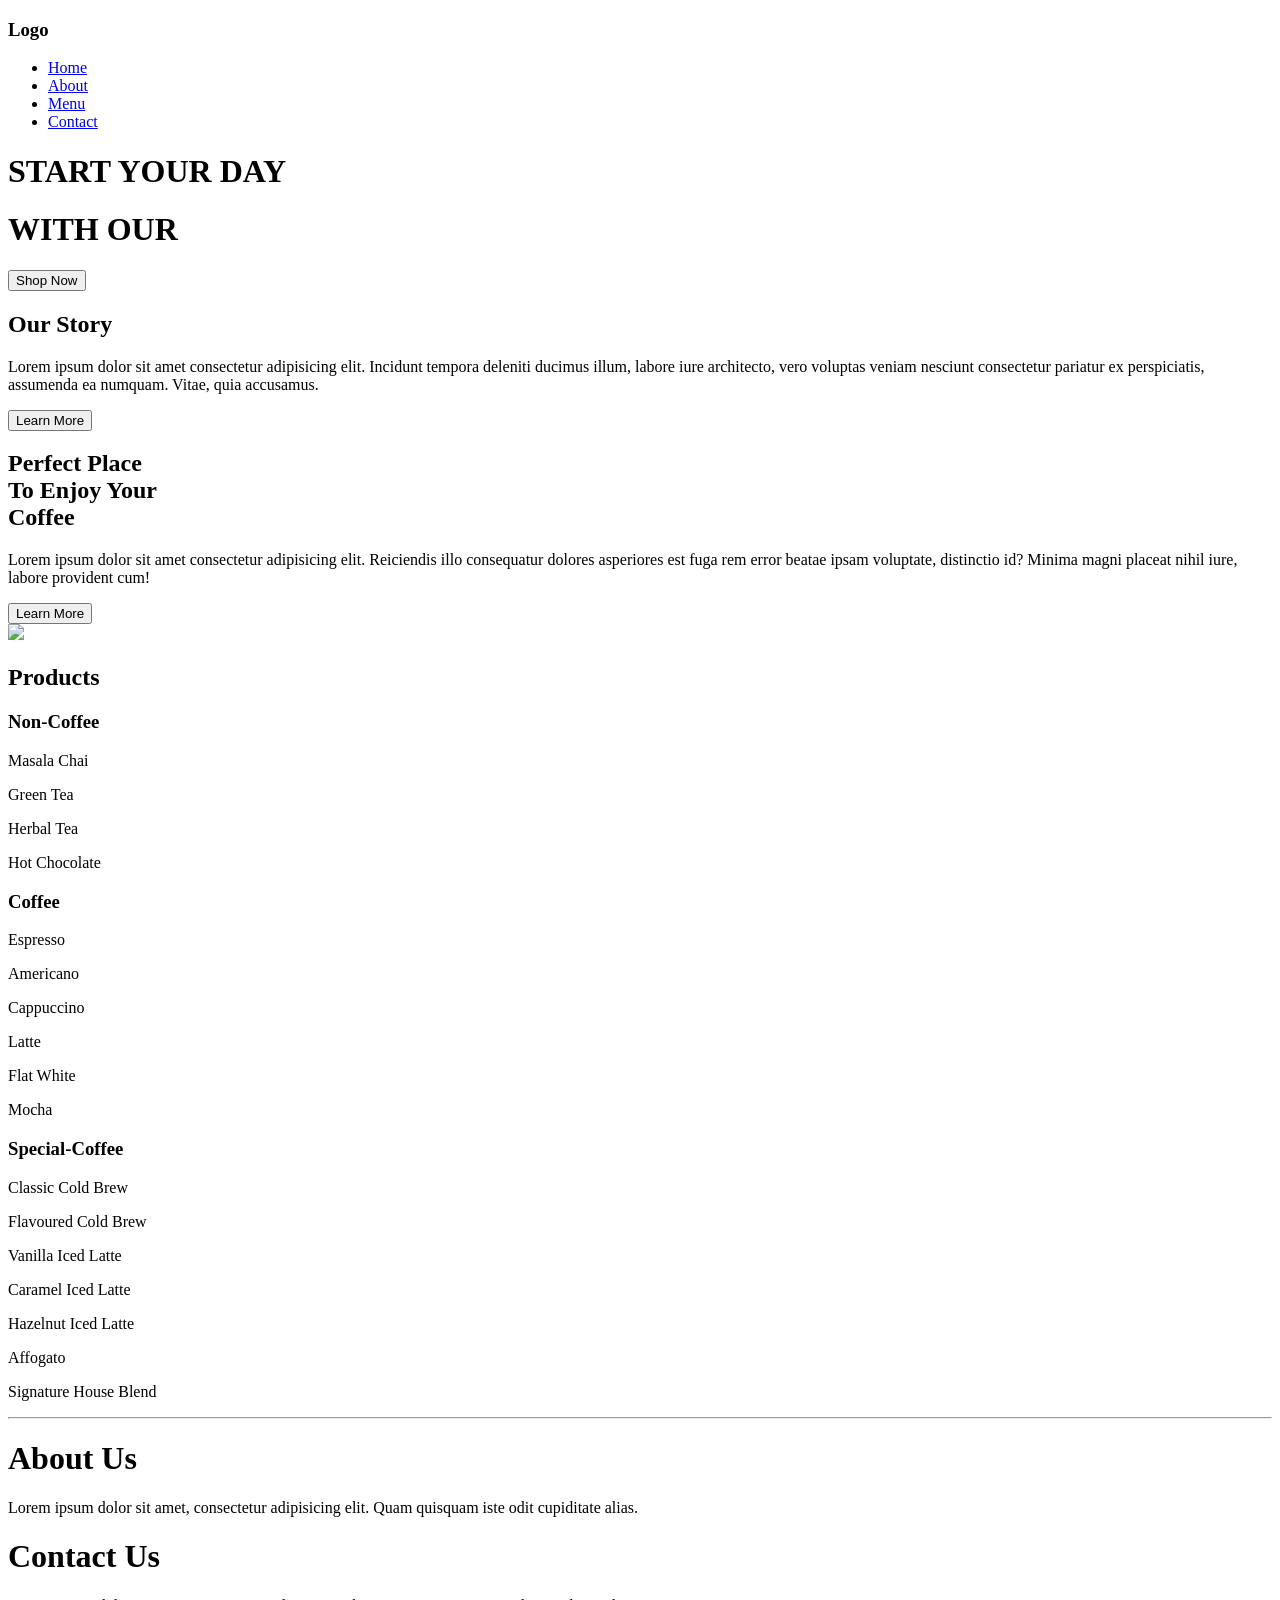
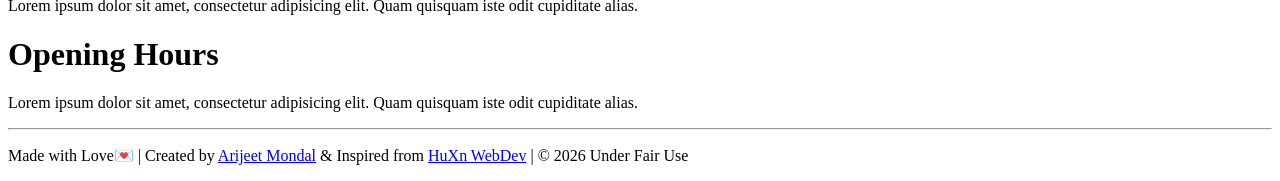
==== index.html @ c12c7ddf "Create landing page for cafe shop Initial creation of the landing page for a cafe shop, including na" ====
<!doctype html>
<html lang="en">
  <head>
    <meta charset="UTF-8" />
    <meta http-equiv="X-UA-Compatible" content="IE=edge" />
    <meta name="description" content="Lanfing Page for a Cafe Shop" />
    <meta name="keywords" content="Coffee, Espresso, Cafe" />
    <meta name="author" content="Arijeet Mondal" />
    <meta name="viewport" content="width=device-width, initial-scale=1.0" />
    <title>Coffee Landing Page</title>
    <link rel="stylesheet" href="style.css" />
  </head>
  <body>
    <!-- Nav Bar -->
    <section>
      <nav>
        <h1 class="logo">Logo</h1>

        <ul>
          <li><a href="#home">Home</a></li>
          <li><a href="#our-story">About</a></li>
          <li><a href="#menu">Menu</a></li>
          <li><a href="#contact">Contact</a></li>
        </ul>
      </nav>
    </section>

    <!-- Header Section -->
    <header class="header">
      <h1 class="main-headings" id="home">START YOUR DAY</h1>
      <h1 class="primary-heading">WITH OUR <span class="typewriter-text"></span><label for=""></label></h1>
      <button class="main-btn">Shop Now</button>
    </header>

    <!-- Our Story Page -->
    <section id="our-story">
      <div class="img-container">
        <div class="img"></div>
      </div>

      <div class="section-content">
        <div class="title-style">
          <span class="line"></span>
          <h1 class="title">Our <span>Story</span></h1>
        </div>

        <p>
          Lorem ipsum dolor sit amet consectetur adipisicing elit. Incidunt
          tempora deleniti ducimus illum, labore iure architecto, vero voluptas
          veniam nesciunt consectetur pariatur ex perspiciatis, assumenda ea
          numquam. Vitae, quia accusamus.
        </p>

        <button>Learn More</button>
      </div>
    </section>

    <!-- Coffee Page -->
    <section class="coffee-container">
      <div class="content-section">
        <div class="title-style">
          <h1 class="title-two">
            Perfect Place<br />
            To Enjoy Your<br />
            Coffee
          </h1>
        </div>

        <p>
          Lorem ipsum dolor sit amet consectetur adipisicing elit. Reiciendis
          illo consequatur dolores asperiores est fuga rem error beatae ipsam
          voluptate, distinctio id? Minima magni placeat nihil iure, labore
          provident cum!
        </p>

        <button>Learn More</button>
      </div>

      <section class="img-container">
        <img src="Images/2.png" class="img-2" />
      </section>
    </section>

    <!-- Product Page -->
    <section class="products" id="menu">
      <h1 class="title title-three">Products</h1>

      <section class="cards">
        <div class="card">
          <div class="card-img img-one"></div>
          <div class="card-title">
            <h1>Non-Coffee</h1>
          </div>
          <div class="items">
            <p>Masala Chai</p>
            <p>Green Tea</p>
            <p>Herbal Tea</p>
            <p>Hot Chocolate</p>
          </div>
        </div>

        <div class="card">
          <div class="card-img img-two"></div>
          <div class="card-title">
            <h1>Coffee</h1>
          </div>
          <div class="items">
            <p>Espresso</p>
            <p>Americano</p>
            <p>Cappuccino</p>
            <p>Latte</p>
            <p>Flat White</p>
            <p>Mocha</p>
          </div>
        </div>

        <div class="card">
          <div class="card-img img-three"></div>
          <div class="card-title">
            <h1>Special-Coffee</h1>
          </div>
          <div class="items">
            <p>Classic Cold Brew</p>
            <p>Flavoured Cold Brew</p>
            <p>Vanilla Iced Latte</p>
            <p>Caramel Iced Latte</p>
            <p>Hazelnut Iced Latte</p>
            <p>Affogato</p>
            <p>Signature House Blend</p>
          </div>
        </div>
      </section>
    </section>

    <!-- Footer -->
    <hr />
    <footer id="contact">
      <div class="container">
        <h1 class="heading-info">About <span>Us</span></h1>
        <p>
          Lorem ipsum dolor sit amet, consectetur adipisicing elit. Quam
          quisquam iste odit cupiditate alias.
        </p>
      </div>

      <div class="container">
        <h1 class="heading-info">Contact <span>Us</span></h1>
        <p>
          Lorem ipsum dolor sit amet, consectetur adipisicing elit. Quam
          quisquam iste odit cupiditate alias.
        </p>
      </div>

      <div class="container">
        <h1 class="heading-info">Opening <span>Hours</span></h1>
        <p>
          Lorem ipsum dolor sit amet, consectetur adipisicing elit. Quam
          quisquam iste odit cupiditate alias.
        </p>
      </div>
      <hr class="hr-two" />

      <p class="para">
        Made with Love💌 | Created by <a href="https://github.com/arijeetcodes" target="_blank">Arijeet Mondal</a> & Inspired
        from <a href="https://github.com/HuXn-WebDev" target="_blank">HuXn WebDev</a> | &copy; 2026 <span>Under Fair Use</span>
      </p>
    </footer>
    <script src="typewriter.js"></script>
  </body>
</html>
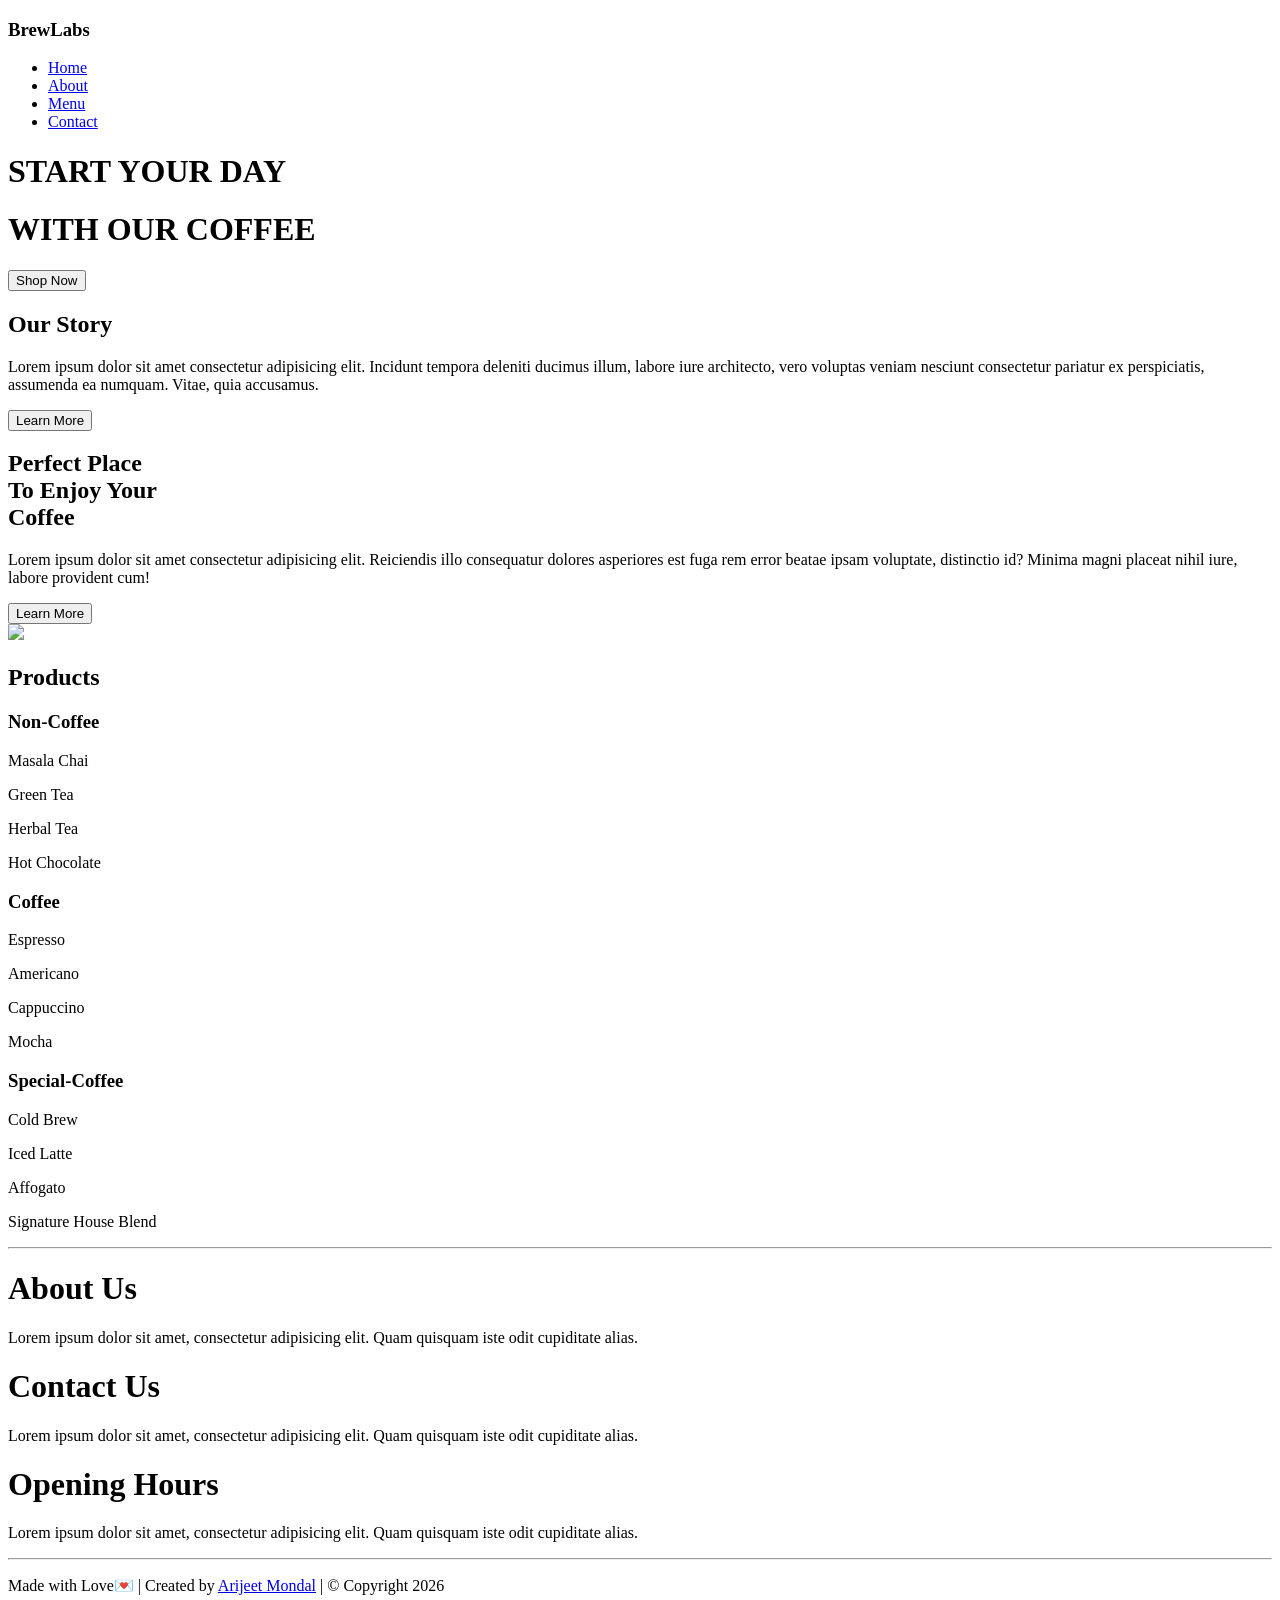
==== commit 0b6131be: "Integrate AOS library and enhance animations Added AOS library for animations and updated header and" ====
--- a/index.html
+++ b/index.html
@@ -9,33 +9,66 @@
     <meta name="viewport" content="width=device-width, initial-scale=1.0" />
     <title>Coffee Landing Page</title>
     <link rel="stylesheet" href="style.css" />
+    <link rel="stylesheet" href="https://unpkg.com/aos@next/dist/aos.css" />
   </head>
   <body>
     <!-- Nav Bar -->
     <section>
       <nav>
-        <h1 class="logo">Logo</h1>
+        <h1 class="logo" data-aos="zoom-in" data-aos-duration="1500">
+          BrewLabs
+        </h1>
 
         <ul>
-          <li><a href="#home">Home</a></li>
-          <li><a href="#our-story">About</a></li>
-          <li><a href="#menu">Menu</a></li>
-          <li><a href="#contact">Contact</a></li>
+          <li data-aos="fade-up" data-aos-duration="2000" data-aos-delay="200">
+            <a href="#home">Home</a>
+          </li>
+          <li data-aos="fade-up" data-aos-duration="2000" data-aos-delay="400">
+            <a href="#our-story">About</a>
+          </li>
+          <li data-aos="fade-up" data-aos-duration="2000" data-aos-delay="600">
+            <a href="#menu">Menu</a>
+          </li>
+          <li data-aos="fade-up" data-aos-duration="2000" data-aos-delay="800">
+            <a href="#contact">Contact</a>
+          </li>
         </ul>
       </nav>
     </section>
 
     <!-- Header Section -->
     <header class="header">
-      <h1 class="main-headings" id="home">START YOUR DAY</h1>
-      <h1 class="primary-heading">WITH OUR <span class="typewriter-text"></span><label for=""></label></h1>
-      <button class="main-btn">Shop Now</button>
+      <h1
+        class="main-headings"
+        id="home"
+        data-aos="fade-left"
+        data-aos-duration="1500"
+        data-aos-delay="700"
+      >
+        START YOUR DAY
+      </h1>
+      <h1
+        class="primary-heading"
+        data-aos="fade-right"
+        data-aos-duration="1500"
+        data-aos-delay="900"
+      >
+        WITH OUR <span class="typewriter-text"></span><label for=""></label>
+      </h1>
+      <button
+        class="main-btn"
+        data-aos="zoom-in"
+        data-aos-duration="1500"
+        data-aos-delay="100"
+      >
+        Shop Now
+      </button>
     </header>
 
     <!-- Our Story Page -->
     <section id="our-story">
       <div class="img-container">
-        <div class="img"></div>
+        <div class="img" data-aos="zoom-out" data-aos-duration="3000"></div>
       </div>
 
       <div class="section-content">
@@ -51,7 +84,13 @@
           numquam. Vitae, quia accusamus.
         </p>
 
-        <button>Learn More</button>
+        <button
+          data-aos="zoom-in"
+          data-aos-duration="1500"
+          data-aos-delay="100"
+        >
+          Learn More
+        </button>
       </div>
     </section>
 
@@ -73,10 +112,20 @@
           provident cum!
         </p>
 
-        <button>Learn More</button>
-      </div>
-
-      <section class="img-container">
+        <button
+          data-aos="zoom-in"
+          data-aos-duration="1500"
+          data-aos-delay="100"
+        >
+          Learn More
+        </button>
+      </div>
+
+      <section
+        class="img-container"
+        data-aos="zoom-out"
+        data-aos-duration="3000"
+      >
         <img src="Images/2.png" class="img-2" />
       </section>
     </section>
@@ -87,7 +136,12 @@
 
       <section class="cards">
         <div class="card">
-          <div class="card-img img-one"></div>
+          <div
+            class="card-img img-one"
+            data-aos="zoom-in"
+            data-aos-duration="1500"
+            data-aos-delay="300"
+          ></div>
           <div class="card-title">
             <h1>Non-Coffee</h1>
           </div>
@@ -100,7 +154,12 @@
         </div>
 
         <div class="card">
-          <div class="card-img img-two"></div>
+          <div
+            class="card-img img-two"
+            data-aos="zoom-in"
+            data-aos-duration="1500"
+            data-aos-delay="600"
+          ></div>
           <div class="card-title">
             <h1>Coffee</h1>
           </div>
@@ -108,23 +167,23 @@
             <p>Espresso</p>
             <p>Americano</p>
             <p>Cappuccino</p>
-            <p>Latte</p>
-            <p>Flat White</p>
             <p>Mocha</p>
           </div>
         </div>
 
         <div class="card">
-          <div class="card-img img-three"></div>
+          <div
+            class="card-img img-three"
+            data-aos="zoom-in"
+            data-aos-duration="1500"
+            data-aos-delay="900"
+          ></div>
           <div class="card-title">
             <h1>Special-Coffee</h1>
           </div>
           <div class="items">
-            <p>Classic Cold Brew</p>
-            <p>Flavoured Cold Brew</p>
-            <p>Vanilla Iced Latte</p>
-            <p>Caramel Iced Latte</p>
-            <p>Hazelnut Iced Latte</p>
+            <p>Cold Brew</p>
+            <p>Iced Latte</p>
             <p>Affogato</p>
             <p>Signature House Blend</p>
           </div>
@@ -161,10 +220,17 @@
       <hr class="hr-two" />
 
       <p class="para">
-        Made with Love💌 | Created by <a href="https://github.com/arijeetcodes" target="_blank">Arijeet Mondal</a> & Inspired
-        from <a href="https://github.com/HuXn-WebDev" target="_blank">HuXn WebDev</a> | &copy; 2026 <span>Under Fair Use</span>
+        Made with Love💌 | Created by
+        <a href="https://github.com/arijeetcodes" target="_blank"
+          >Arijeet Mondal</a
+        >
+        | &copy; Copyright <span>2026</span>
       </p>
     </footer>
+    <script src="https://unpkg.com/aos@next/dist/aos.js"></script>
+    <script>
+      AOS.init({ offset: 0 });
+    </script>
     <script src="typewriter.js"></script>
   </body>
 </html>
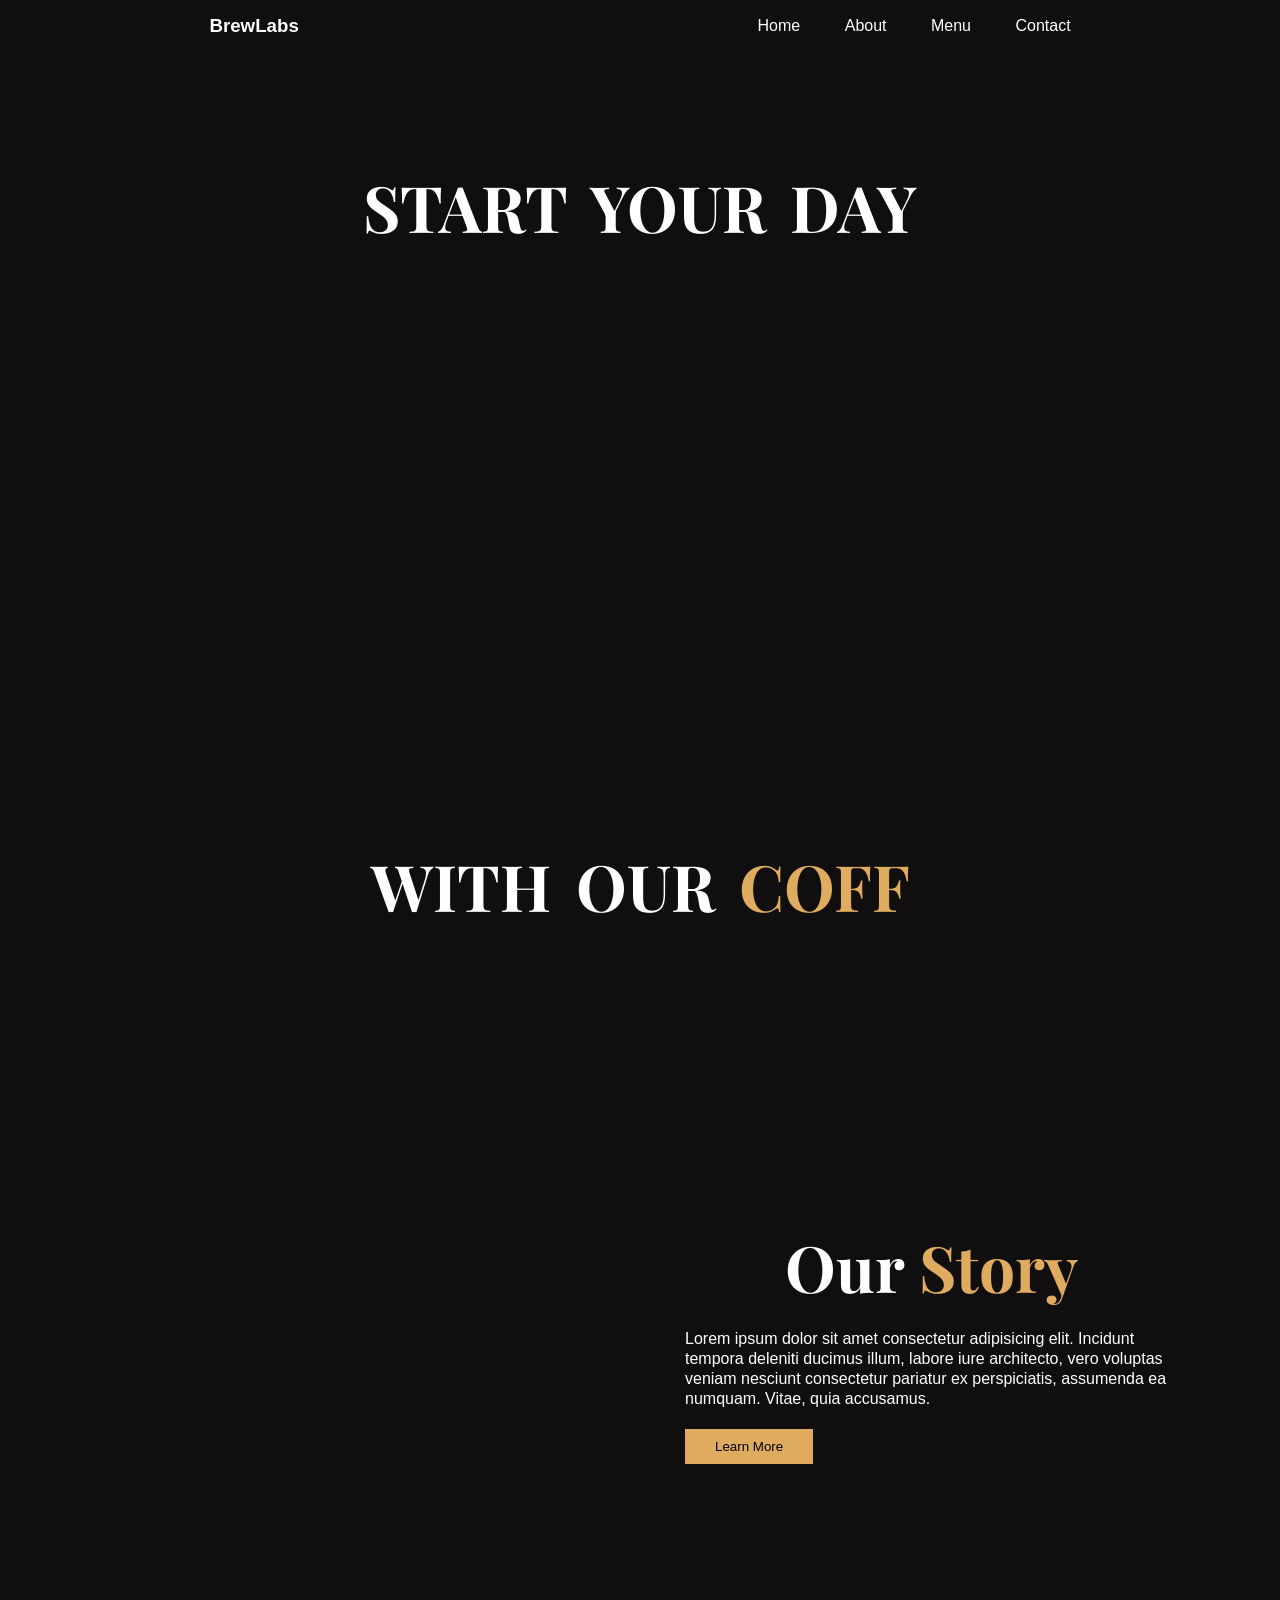
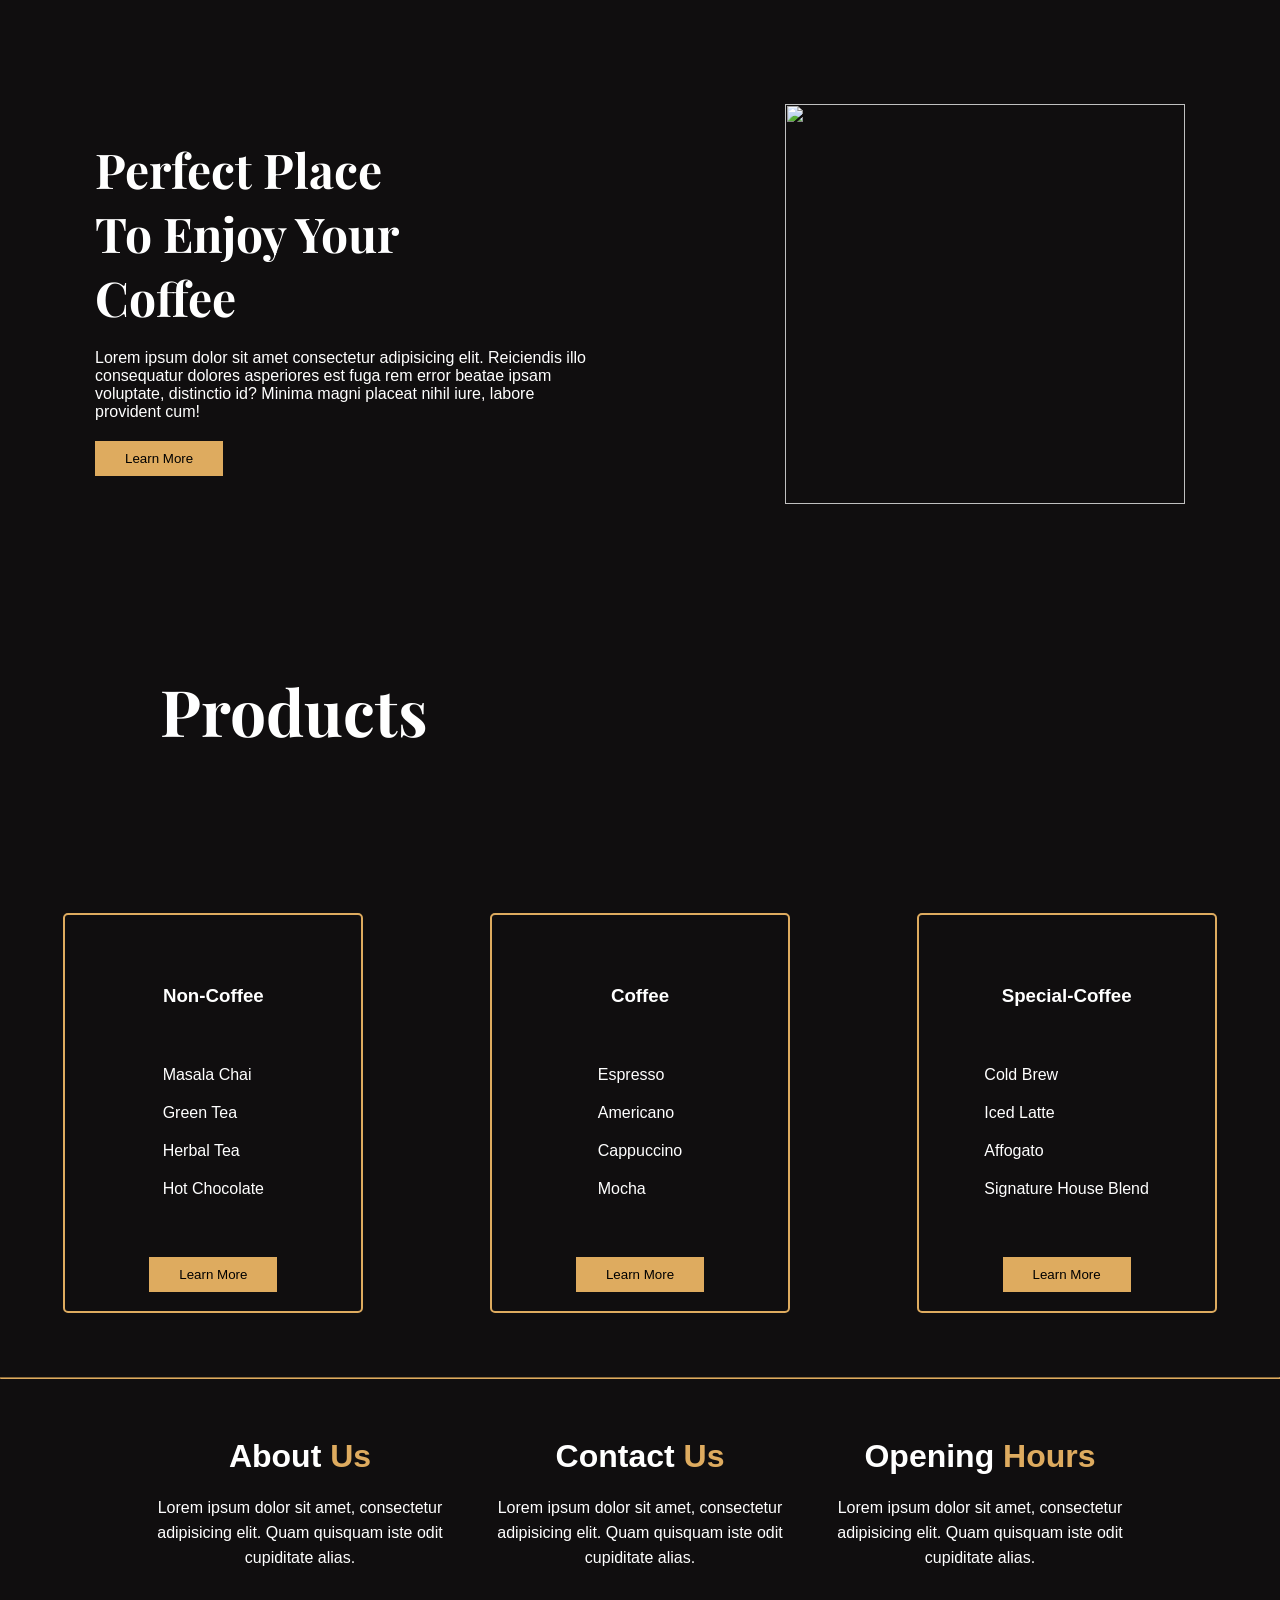
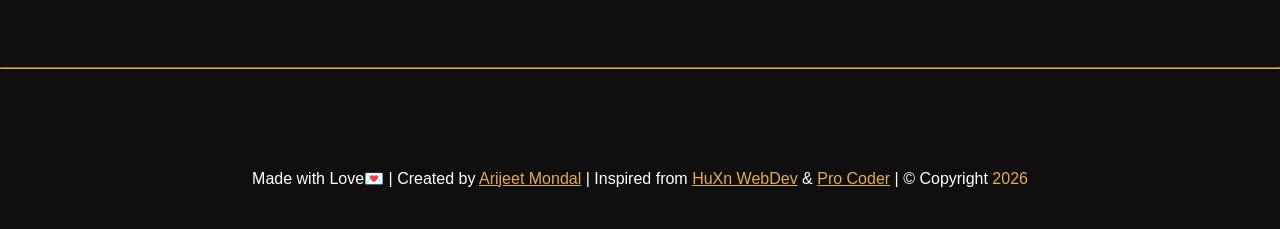
==== commit 5c7042a8: "Revise title and enhance animations in index.html Updated titles and added animations to various ele" ====
--- a/index.html
+++ b/index.html
@@ -7,7 +7,7 @@
     <meta name="keywords" content="Coffee, Espresso, Cafe" />
     <meta name="author" content="Arijeet Mondal" />
     <meta name="viewport" content="width=device-width, initial-scale=1.0" />
-    <title>Coffee Landing Page</title>
+    <title>Cafe Landing Page</title>
     <link rel="stylesheet" href="style.css" />
     <link rel="stylesheet" href="https://unpkg.com/aos@next/dist/aos.css" />
   </head>
@@ -74,10 +74,17 @@
       <div class="section-content">
         <div class="title-style">
           <span class="line"></span>
-          <h1 class="title">Our <span>Story</span></h1>
-        </div>
-
-        <p>
+          <h1
+            class="title"
+            data-aos="fade-left"
+            data-aos-duration="1500"
+            data-aos-delay="100"
+          >
+            Our <span>Story</span>
+          </h1>
+        </div>
+
+        <p data-aos="fade-right" data-aos-duration="1500" data-aos-delay="200">
           Lorem ipsum dolor sit amet consectetur adipisicing elit. Incidunt
           tempora deleniti ducimus illum, labore iure architecto, vero voluptas
           veniam nesciunt consectetur pariatur ex perspiciatis, assumenda ea
@@ -87,7 +94,7 @@
         <button
           data-aos="zoom-in"
           data-aos-duration="1500"
-          data-aos-delay="100"
+          data-aos-delay="300"
         >
           Learn More
         </button>
@@ -98,14 +105,19 @@
     <section class="coffee-container">
       <div class="content-section">
         <div class="title-style">
-          <h1 class="title-two">
+          <h1
+            class="title-two"
+            data-aos="fade-left"
+            data-aos-duration="1500"
+            data-aos-delay="200"
+          >
             Perfect Place<br />
             To Enjoy Your<br />
             Coffee
           </h1>
         </div>
 
-        <p>
+        <p data-aos="fade-right" data-aos-duration="1500" data-aos-delay="400">
           Lorem ipsum dolor sit amet consectetur adipisicing elit. Reiciendis
           illo consequatur dolores asperiores est fuga rem error beatae ipsam
           voluptate, distinctio id? Minima magni placeat nihil iure, labore
@@ -115,27 +127,35 @@
         <button
           data-aos="zoom-in"
           data-aos-duration="1500"
-          data-aos-delay="100"
+          data-aos-delay="600"
         >
           Learn More
         </button>
       </div>
 
-      <section
-        class="img-container"
-        data-aos="zoom-out"
-        data-aos-duration="3000"
-      >
-        <img src="Images/2.png" class="img-2" />
+      <section class="img-container">
+        <img
+          src="Images/2.png"
+          class="img-2"
+          data-aos="zoom-out"
+          data-aos-duration="3000"
+        />
       </section>
     </section>
 
     <!-- Product Page -->
     <section class="products" id="menu">
-      <h1 class="title title-three">Products</h1>
+      <h1
+        class="title title-three"
+        data-aos="zoom-in"
+        data-aos-duration="1500"
+        data-aos-delay="100"
+      >
+        Products
+      </h1>
 
       <section class="cards">
-        <div class="card">
+        <div class="card" data-aos="fade-right" data-aos-duration="2000">
           <div
             class="card-img img-one"
             data-aos="zoom-in"
@@ -143,17 +163,32 @@
             data-aos-delay="300"
           ></div>
           <div class="card-title">
-            <h1>Non-Coffee</h1>
+            <h1 data-aos="fade-left" data-aos-duration="1500">Non-Coffee</h1>
           </div>
           <div class="items">
-            <p>Masala Chai</p>
-            <p>Green Tea</p>
-            <p>Herbal Tea</p>
-            <p>Hot Chocolate</p>
-          </div>
-        </div>
-
-        <div class="card">
+            <p data-aos="fade-up" data-aos-duration="1500" data-aos-delay="100">
+              Masala Chai
+            </p>
+            <p data-aos="fade-up" data-aos-duration="1500" data-aos-delay="200">
+              Green Tea
+            </p>
+            <p data-aos="fade-up" data-aos-duration="1500" data-aos-delay="300">
+              Herbal Tea
+            </p>
+            <p data-aos="fade-up" data-aos-duration="1500" data-aos-delay="400">
+              Hot Chocolate
+            </p>
+          </div>
+          <button
+            data-aos="fade-up"
+            data-aos-duration="1500"
+            data-aos-delay="500"
+          >
+            Learn More
+          </button>
+        </div>
+
+        <div class="card" data-aos="fade-right" data-aos-duration="2000">
           <div
             class="card-img img-two"
             data-aos="zoom-in"
@@ -161,17 +196,32 @@
             data-aos-delay="600"
           ></div>
           <div class="card-title">
-            <h1>Coffee</h1>
+            <h1 data-aos="fade-left" data-aos-duration="1500">Coffee</h1>
           </div>
           <div class="items">
-            <p>Espresso</p>
-            <p>Americano</p>
-            <p>Cappuccino</p>
-            <p>Mocha</p>
-          </div>
-        </div>
-
-        <div class="card">
+            <p data-aos="fade-up" data-aos-duration="1500" data-aos-delay="100">
+              Espresso
+            </p>
+            <p data-aos="fade-up" data-aos-duration="1500" data-aos-delay="200">
+              Americano
+            </p>
+            <p data-aos="fade-up" data-aos-duration="1500" data-aos-delay="300">
+              Cappuccino
+            </p>
+            <p data-aos="fade-up" data-aos-duration="1500" data-aos-delay="400">
+              Mocha
+            </p>
+          </div>
+          <button
+            data-aos="fade-up"
+            data-aos-duration="1500"
+            data-aos-delay="500"
+          >
+            Learn More
+          </button>
+        </div>
+
+        <div class="card" data-aos="fade-right" data-aos-duration="2000">
           <div
             class="card-img img-three"
             data-aos="zoom-in"
@@ -179,14 +229,31 @@
             data-aos-delay="900"
           ></div>
           <div class="card-title">
-            <h1>Special-Coffee</h1>
+            <h1 data-aos="fade-left" data-aos-duration="1500">
+              Special-Coffee
+            </h1>
           </div>
           <div class="items">
-            <p>Cold Brew</p>
-            <p>Iced Latte</p>
-            <p>Affogato</p>
-            <p>Signature House Blend</p>
-          </div>
+            <p data-aos="fade-up" data-aos-duration="1500" data-aos-delay="100">
+              Cold Brew
+            </p>
+            <p data-aos="fade-up" data-aos-duration="1500" data-aos-delay="200">
+              Iced Latte
+            </p>
+            <p data-aos="fade-up" data-aos-duration="1500" data-aos-delay="300">
+              Affogato
+            </p>
+            <p data-aos="fade-up" data-aos-duration="1500" data-aos-delay="400">
+              Signature House Blend
+            </p>
+          </div>
+          <button
+            data-aos="fade-up"
+            data-aos-duration="1500"
+            data-aos-delay="500"
+          >
+            Learn More
+          </button>
         </div>
       </section>
     </section>
@@ -195,36 +262,45 @@
     <hr />
     <footer id="contact">
       <div class="container">
-        <h1 class="heading-info">About <span>Us</span></h1>
-        <p>
+        <h1 class="heading-info" data-aos="fade-left" data-aos-duration="2000">
+          About <span>Us</span>
+        </h1>
+        <p data-aos="fade-right" data-aos-duration="2000">
           Lorem ipsum dolor sit amet, consectetur adipisicing elit. Quam
           quisquam iste odit cupiditate alias.
         </p>
       </div>
 
       <div class="container">
-        <h1 class="heading-info">Contact <span>Us</span></h1>
-        <p>
+        <h1 class="heading-info" data-aos="fade-left" data-aos-duration="2000">
+          Contact <span>Us</span>
+        </h1>
+        <p data-aos="fade-right" data-aos-duration="2000">
           Lorem ipsum dolor sit amet, consectetur adipisicing elit. Quam
           quisquam iste odit cupiditate alias.
         </p>
       </div>
 
       <div class="container">
-        <h1 class="heading-info">Opening <span>Hours</span></h1>
-        <p>
+        <h1 class="heading-info" data-aos="fade-left" data-aos-duration="2000">
+          Opening <span>Hours</span>
+        </h1>
+        <p data-aos="fade-right" data-aos-duration="2000">
           Lorem ipsum dolor sit amet, consectetur adipisicing elit. Quam
           quisquam iste odit cupiditate alias.
         </p>
       </div>
       <hr class="hr-two" />
 
-      <p class="para">
+      <p class="para" data-aos="zoom-in" data-aos-duration="3000">
         Made with Love💌 | Created by
         <a href="https://github.com/arijeetcodes" target="_blank"
           >Arijeet Mondal</a
         >
-        | &copy; Copyright <span>2026</span>
+        | Inspired from
+        <a href="https://www.youtube.com/@huxnwebdev">HuXn WebDev</a> &
+        <a href="https://www.youtube.com/@procoder09">Pro Coder</a> | &copy;
+        Copyright <span>2026</span>
       </p>
     </footer>
     <script src="https://unpkg.com/aos@next/dist/aos.js"></script>
--- a/style.css
+++ b/style.css
@@ -0,0 +1,426 @@
+@import url("https://fonts.googleapis.com/css2?family=Playfair+Display:wght@700&display=swap");
+
+:root {
+  --main-color: #deab5f;
+  --primary-color: #312e2e;
+}
+/* using root we create a function which we can call again and again */
+
+/* Utility Styles */
+button {
+  padding: 10px 30px;
+  /* text padding of 10px top-bottom and 30px left-right */
+  background: var(--main-color);
+  /* background color of set function */
+  border: none;
+  /* no border */
+  cursor: pointer;
+  /* will turn cursor into pointer when hovered */
+}
+
+/* Resets */
+* {
+  padding: 0;
+  margin: 0;
+  box-sizing: border-box;
+}
+/* boiler plate of css which sets padding to 0, marrgin to 0 */
+
+body {
+  background: #100e0f;
+}
+/* turns bg color into dark brown */
+
+/* Custom Scroll Bar CSS */
+::-webkit-scrollbar {
+  width: 10px;
+  /* sets the width of the scrollbar */
+}
+::-webkit-scrollbar-track {
+  background: #f1f1f1;
+  /* sets the color of the scrollbar track*/
+  border-radius: 12px;
+  /* smoothns the sharp-edges of the track by radius of 12px */
+}
+::-webkit-scrollbar-thumb {
+  background: var(--main-color);
+  /* sets the color of the scrollbar thumb */
+  border-radius: 12px;
+  /* smoothens the sharp edges of scrollbar thuumb by 12px radius */
+  transition: all 0.3s ease;
+}
+::-webkit-scrollbar-thumb:hover {
+  background: var(--main-color);
+}
+
+/* Nav Start */
+nav {
+  display: flex;
+  /* lifts up the elements */
+  justify-content: space-around;
+  /* aligns element in x-axis which space between and around them */
+  align-items: center;
+  /* aligns elements in y-axis center */
+  color: #fff;
+  /* font-color to white */
+  font-family: sans-serif;
+  /* font-family set to sans serif */
+  padding-top: 15px;
+  padding-bottom: 15px;
+  /* gives a padding of 15px to the top */
+}
+li {
+  display: inline;
+  /* sets the list elements in one line */
+  list-style: none;
+  /* removes the list style (those bullet points */
+}
+li a {
+  color: #fff;
+  /* turns the font color to white */
+  text-decoration: none;
+  /* removes the underline of the list */
+  margin-left: 40px;
+  /* gives a margin of 40px to the left of each element */
+  padding-bottom: 10px;
+  /* gives a padding of 10px to the bottom for any hover effect */
+}
+li a:hover {
+  border-bottom: 2px solid var(--main-color);
+}
+/* Nav End */
+
+/* Header Start */
+.header {
+  background: url(Images/pexels-nao-triponez-129207.jpg);
+  /* gives a background image */
+  background-position: center;
+  /* brings the background image to the center */
+  background-size: cover;
+  /* fits the image to the class area */
+  height: 100vh;
+  /* increases the height of the header class */
+  font-family: "Playfair Display", serif;
+  /* sets the font-family */
+  font-weight: normal;
+  /* sets the font-weight to normal */
+  /* Flexbox */
+  display: flex;
+  /* lifts up the elements */
+  flex-direction: column;
+  /* arranges the elements in one column */
+  justify-content: center;
+  /* brings the elements to the center of the x-axis of the column */
+  align-items: center;
+  /* brings the elements to the center of the y-axis of the column */
+  color: #fff;
+  /* font-colour set to white */
+  position: relative;
+  /* creates an area canvas of the said area */
+  text-align: center;
+  /* aligns the text to the center of the area */
+}
+.main-headings {
+  position: absolute;
+  /* lifts up the class element */
+  top: 7rem;
+  /* gives a space of 7rem from the top */
+  font-size: 4rem;
+  /* increases the font-size to 4rem */
+  word-spacing: 10px;
+  /* gives a spaccing of 10px between the words */
+}
+.primary-heading {
+  position: absolute;
+  /* lifts up the element */
+  bottom: 4rem;
+  /* gives a space of 4rem from the bottom */
+  font-size: 4rem;
+  /* increases the font-size to 4rem */
+  word-spacing: 10px;
+  /* gives a spacing of 10px between the words */
+  margin-bottom: -40px;
+  /* gives a bottom margin of negative 40px */
+}
+.main-btn {
+  position: absolute;
+  /* lifts up the button element */
+  bottom: -25px;
+  /* gives a space of 2rem from the bottom */
+  padding: 10px 30px;
+  /* gives a padding of 10px top-bottom and 30px left-right */
+  margin-top: 20px;
+  /* gives a margin of 20px to the top */
+  background: transparent;
+  /* makes the background of the button transparent */
+  background: var(--main-color);
+  /* gives it the preset color */
+  transform: translateY(60px);
+  /* moves the button element 60 px downward from its original position */
+}
+/* Header End */
+
+/* Our Start Start */
+#our-story {
+  /* gives a height of 100vh to the our story page */
+  margin-top: 15%;
+  /* gives a margin of 15% from the top */
+  display: flex;
+  /* lifts up the elements */
+  flex-wrap: wrap;
+  justify-content: space-around;
+  align-items: center;
+}
+.img {
+  width: 400px;
+  height: 400px;
+  background: url(Images/pexels-chitokan-2183027-removebg-preview.png);
+  background-position: center;
+  background-size: cover;
+}
+.title-style {
+  display: flex;
+  align-items: center;
+}
+.title {
+  font-family: "Playfair Display", serif;
+  font-size: 4rem;
+  color: #fff;
+  transform: translateX(-100px);
+}
+.title span {
+  color: #deab5f;
+}
+.line {
+  width: 100px;
+  height: 0px;
+  background: #fff;
+  transform: translateX(-120px);
+}
+.section-content p {
+  max-width: 500px;
+  color: #fff;
+  font-family: sans-serif;
+  line-height: 20px;
+  margin: 20px 0;
+}
+/* Our Story End */
+
+/* Coffee Start */
+.coffee-container {
+  display: flex;
+  flex-wrap: wrap;
+  justify-content: space-around;
+  /* gives space around the elements*/
+  align-items: center;
+  margin-top: 10rem;
+  /* gives a margin of 10rem from the top */
+}
+.img-2 {
+  width: 400px;
+  height: 400px;
+  /* sets the image wodth and height */
+}
+.title-two {
+  font-size: 3rem;
+  /* increases font-size to 3rem */
+  color: #fff;
+  /* changes font-color to white */
+  font-family: "Playfair Display", serif;
+}
+.content-section p {
+  max-width: 500px;
+  /* reduces the area width to 500px */
+  margin-top: 20px;
+  font-family: sans-serif;
+  color: #fff;
+}
+.content-section button {
+  margin-top: 20px;
+}
+/* Coffee Section End */
+
+/* Product Section Start */
+.products {
+  margin-top: 5rem;
+  /* gives a margin of 5rem from the top */
+}
+.title-three {
+  font-size: 4rem;
+  margin-left: 10rem;
+  margin-top: 10rem;
+  margin-bottom: 10rem;
+}
+.cards {
+  display: flex;
+  /* aligns the card elements in one line */
+  flex-wrap: wrap;
+  /* spaces for the elements is wrapped */
+  flex-direction: row;
+  /* elements are arranged in a row */
+  justify-content: space-around;
+  /* elements are arranged wrt x-axis with space around them */
+  align-items: center;
+  /* elements are arranged wrt y-axis at the center */
+}
+.card {
+  border: 2px solid var(--main-color);
+  /* gives a border of 2px of color */
+  padding: 0 20px;
+  /* 0px padding top-bottom and 20px padding left-right */
+  height: 400px;
+  /* height of the menu cards */
+  width: 300px;
+  /* width of the menu cards */
+  display: flex;
+  /* internal elements of each card is arranged in one line */
+  flex-direction: column;
+  /* internal elements of each card in arranged in one column */
+  justify-content: space-around;
+  /* intenal elements of each card is arranged wrt x-axis with space around them */
+  align-items: center;
+  /* internal elements of each card is arranged wrt y-axis center */
+  border-radius: 5px;
+  /* smoothening of sharp borders of radius 5px */
+  position: relative;
+  /* creating a canvas for the following elements */
+  margin-bottom: 4rem;
+  /* providing margin of 4rem from the bottom */
+}
+.card-img {
+  width: 100px;
+  height: 100px;
+  /* image frames of 100px width and height */
+  position: absolute;
+  /* lifts the element above the canvas */
+  top: -60px;
+  /* moves -60px from the top */
+}
+.img-one {
+  background: url(Images/3.png);
+  background-position: center;
+  background-size: contain;
+}
+.img-two {
+  background: url(Images/1.png);
+  background-position: center;
+  background-size: contain;
+}
+.img-three {
+  background: url(Images/2.png);
+  background-position: center;
+  background-size: contain;
+}
+.card-title {
+  color: white;
+  /* gives color white */
+  font-family: sans-serif;
+  /* gives font-family */
+  margin-top: 50px;
+  /* gives a margin of 50px from the top */
+}
+.card .items p {
+  color: #fff;
+  /* gives color white */
+  margin: 20px 0;
+  /* gives a margin of 20px top-bottom 0px left-right */
+  font-family: sans-serif;
+  /* gives font-family */
+}
+/* Products End */
+
+/* Footer Start */
+footer {
+  color: #fff;
+  height: 50vh;
+  /* sets the footer area to 50vh */
+  display: flex;
+  /* arranges footer element in one axis */
+  flex-wrap: wrap;
+  /* wraps the elements such that no space remains */
+  align-items: center;
+  /* aligns the elements wrt y-axis center */
+  justify-content: center;
+  /* arranges the elements wrt x-axis cneter */
+  font-family: sans-serif;
+}
+footer .container {
+  margin: 20px;
+  /* gives a margin of 20px for each elements */
+  max-width: 300px;
+  /* sets the individual area of the elements to 300px */
+  text-align: center;
+}
+footer .heading-info {
+  margin-bottom: 20px;
+  /* gives a magin of 20px under the headings of each element */
+}
+footer p {
+  line-height: 25px;
+}
+span {
+  color: var(--main-color);
+}
+hr {
+  border-color: var(--main-color);
+  width: 100%;
+}
+.para {
+  color: #fff;
+  /* gives color white */
+  font-family: sans-serif;
+  /* sets font-family */
+  text-align: center;
+  /* text alignment to the center of the area */
+  margin-top: 20px;
+}
+.para a {
+  color: var(--main-color);
+}
+.para span {
+  color: var(--main-color);
+}
+/* Footer End */
+
+/* Responsiveness */
+@media only screen and (max-width: 768px) {
+  .main-headings,
+  .primary-heading {
+    font-size: 2.5rem;
+    /* decreases the font-size to create responsiveness */
+  }
+  #our-story {
+    text-align: center;
+  }
+  #our-story .title {
+    transform: translateX(50px);
+  }
+  #our-story .line {
+    display: none;
+  }
+  .content-section {
+    text-align: center;
+  }
+  #our-story .img-container {
+    width: 70%;
+    text-align: center;
+    margin: 0 auto;
+  }
+  .coffee-container .img-container {
+    margin-top: 5rem;
+    /* gives a margin of 5rem to the top for the image */
+    width: 50%;
+  }
+  .title {
+    margin: 0 auto;
+  }
+  .title-two {
+    margin: 0 auto;
+  }
+  .title-three {
+    margin: 15% 45%;
+  }
+  .hr-two {
+    width: 100%;
+  }
+}
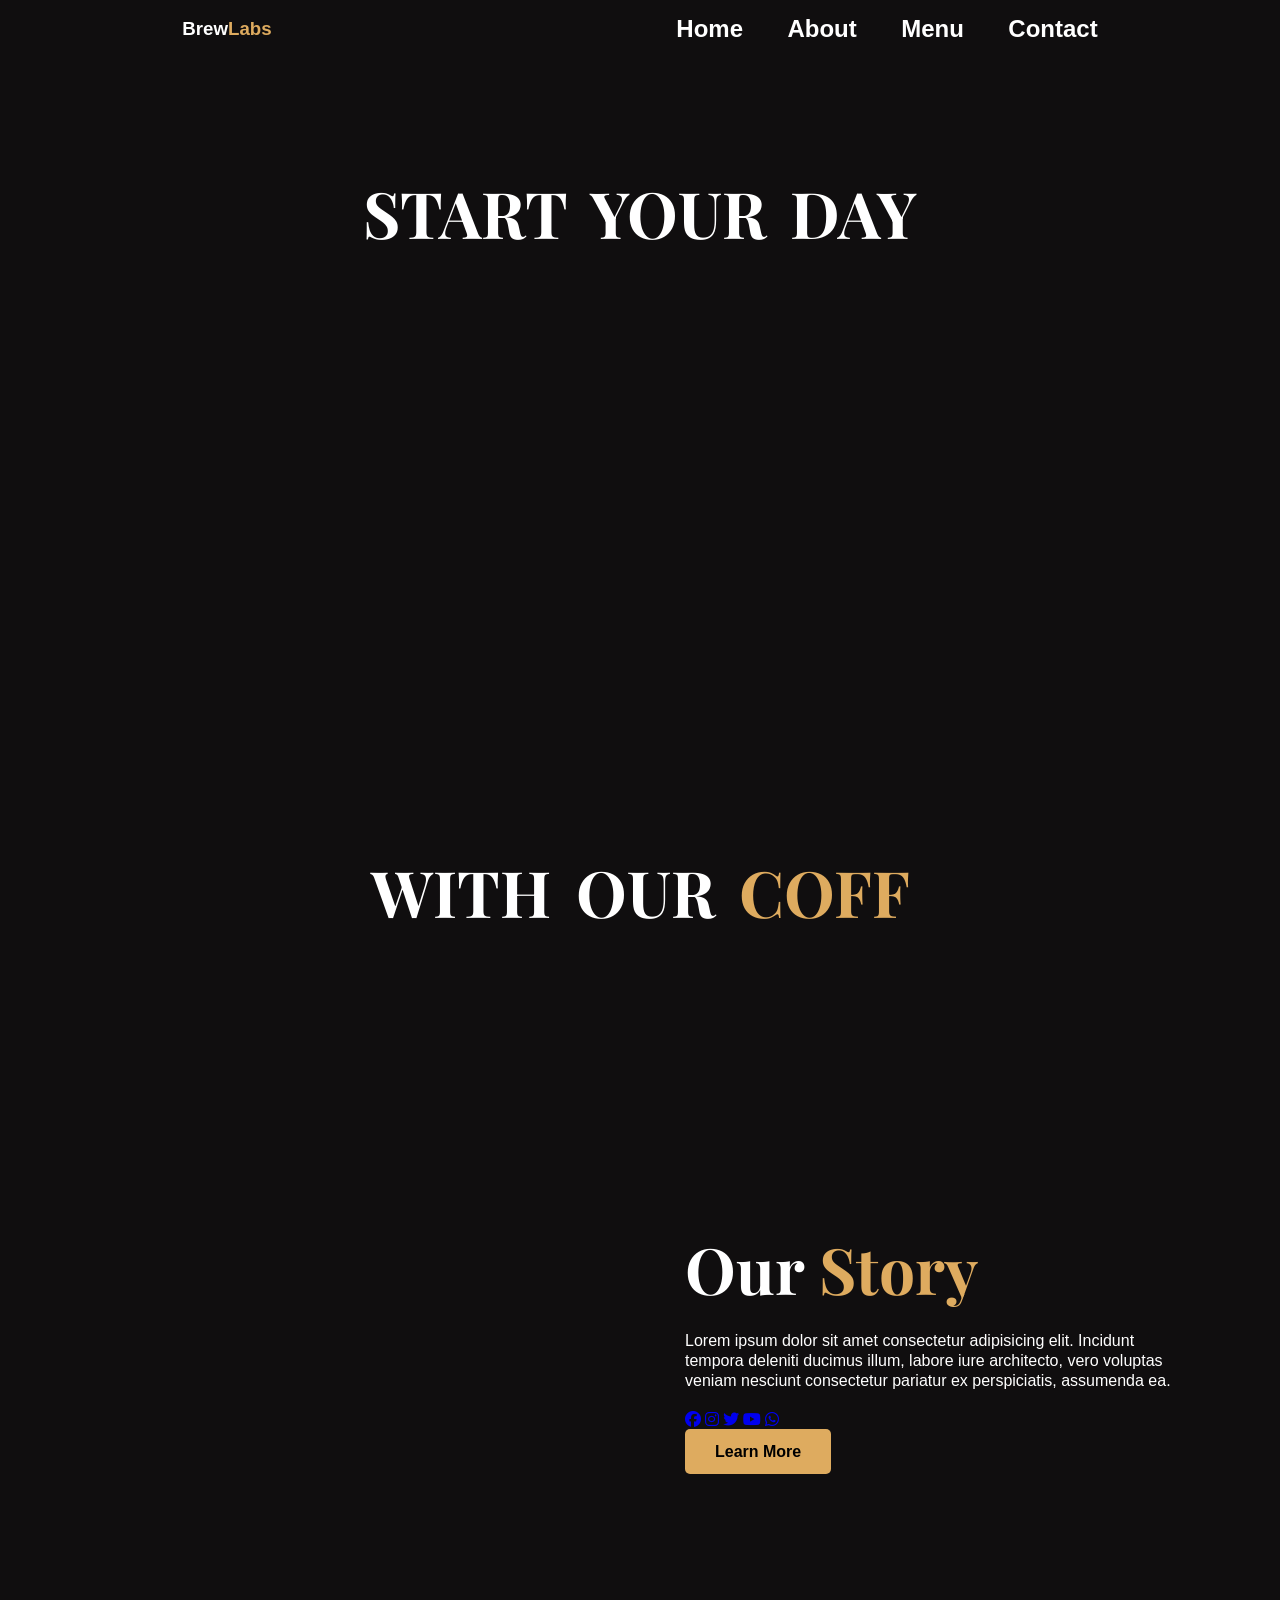
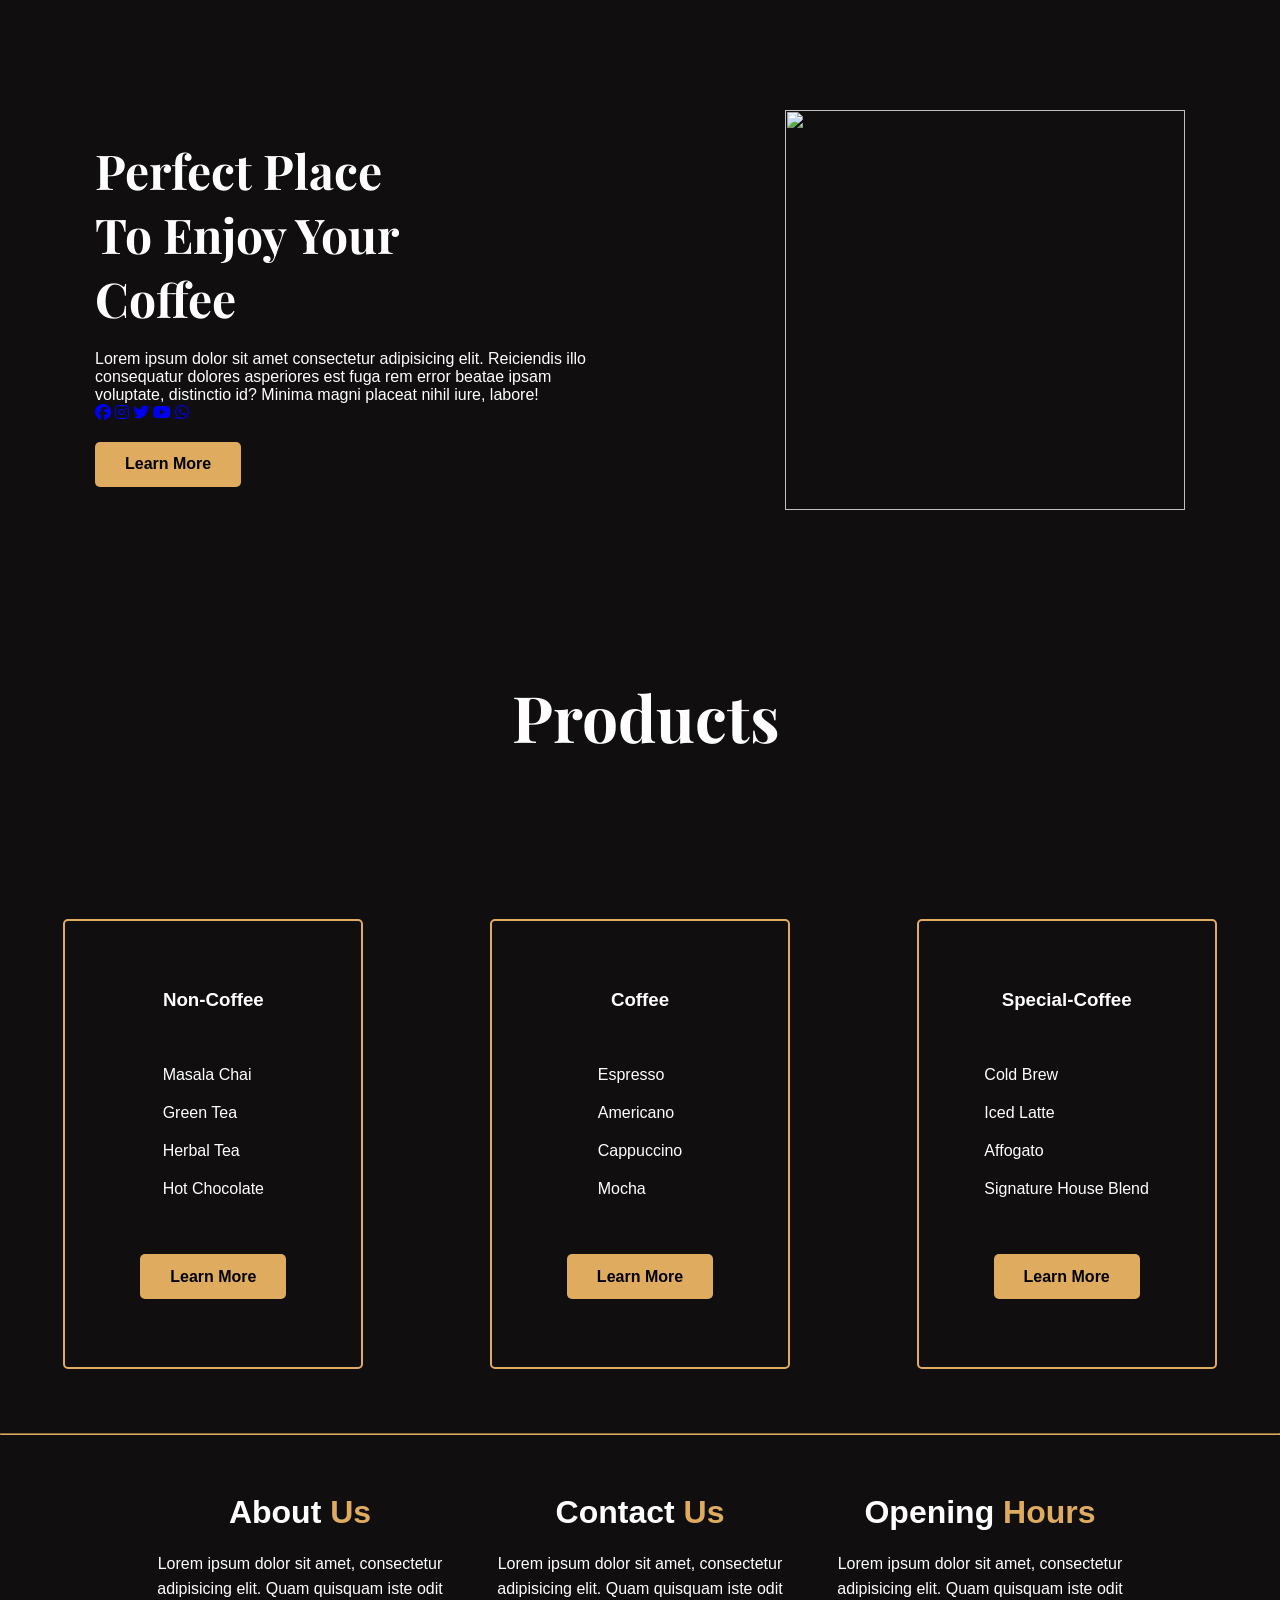
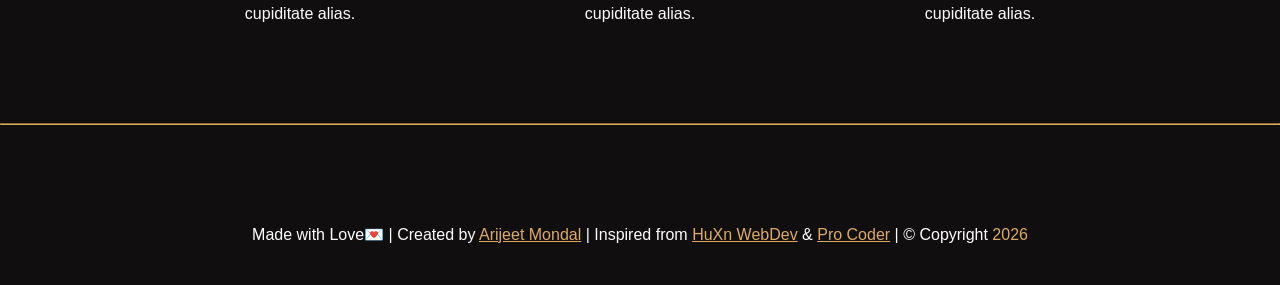
==== commit 9f065a74: "Update social media links and button delays" ====
--- a/index.html
+++ b/index.html
@@ -3,20 +3,27 @@
   <head>
     <meta charset="UTF-8" />
     <meta http-equiv="X-UA-Compatible" content="IE=edge" />
-    <meta name="description" content="Lanfing Page for a Cafe Shop" />
-    <meta name="keywords" content="Coffee, Espresso, Cafe" />
+    <meta
+      name="description"
+      content="BrewLabs - A Lanfing Page for a Cafe Shop"
+    />
+    <meta name="keywords" content="Coffee, Espresso, Cafe, BrewLabs" />
     <meta name="author" content="Arijeet Mondal" />
     <meta name="viewport" content="width=device-width, initial-scale=1.0" />
-    <title>Cafe Landing Page</title>
+    <title>BrewLabs</title>
     <link rel="stylesheet" href="style.css" />
     <link rel="stylesheet" href="https://unpkg.com/aos@next/dist/aos.css" />
+    <link
+      rel="stylesheet"
+      href="https://cdnjs.cloudflare.com/ajax/libs/font-awesome/6.5.2/css/all.min.css"
+    />
   </head>
   <body>
     <!-- Nav Bar -->
     <section>
       <nav>
         <h1 class="logo" data-aos="zoom-in" data-aos-duration="1500">
-          BrewLabs
+          Brew<span>Labs</span>
         </h1>
 
         <ul>
@@ -78,23 +85,65 @@
             class="title"
             data-aos="fade-left"
             data-aos-duration="1500"
-            data-aos-delay="100"
+            data-aos-delay="200"
           >
             Our <span>Story</span>
           </h1>
         </div>
 
-        <p data-aos="fade-right" data-aos-duration="1500" data-aos-delay="200">
+        <p data-aos="fade-right" data-aos-duration="1500" data-aos-delay="400">
           Lorem ipsum dolor sit amet consectetur adipisicing elit. Incidunt
           tempora deleniti ducimus illum, labore iure architecto, vero voluptas
-          veniam nesciunt consectetur pariatur ex perspiciatis, assumenda ea
-          numquam. Vitae, quia accusamus.
+          veniam nesciunt consectetur pariatur ex perspiciatis, assumenda ea.
         </p>
+
+        <div class="social-links">
+          <a
+            href="https://www.linkedin.com/in/arijeet-mondal-03b202321/"
+            target="_blank"
+            data-aos="fade-up"
+            data-aos-duration="1500"
+            data-aos-delay="600"
+            ><i class="fa-brands fa-facebook"></i
+          ></a>
+          <a
+            href="https://www.instagram.com/arijeetcodes/"
+            target="_blank"
+            data-aos="fade-up"
+            data-aos-duration="1500"
+            data-aos-delay="800"
+            ><i class="fa-brands fa-instagram"></i
+          ></a>
+          <a
+            href="https://x.com/ArijeetNit88073"
+            target="_blank"
+            data-aos="fade-up"
+            data-aos-duration="1500"
+            data-aos-delay="1000"
+            ><i class="fa-brands fa-twitter"></i
+          ></a>
+          <a
+            href="https://www.youtube.com/@ArijeetCodes"
+            target="_blank"
+            data-aos="fade-up"
+            data-aos-duration="1500"
+            data-aos-delay="1200"
+            ><i class="fa-brands fa-youtube"></i
+          ></a>
+          <a
+            href="#"
+            target="_blank"
+            data-aos="fade-up"
+            data-aos-duration="1500"
+            data-aos-delay="1400"
+            ><i class="fa-brands fa-whatsapp"></i
+          ></a>
+        </div>
 
         <button
           data-aos="zoom-in"
           data-aos-duration="1500"
-          data-aos-delay="300"
+          data-aos-delay="1600"
         >
           Learn More
         </button>
@@ -120,14 +169,56 @@
         <p data-aos="fade-right" data-aos-duration="1500" data-aos-delay="400">
           Lorem ipsum dolor sit amet consectetur adipisicing elit. Reiciendis
           illo consequatur dolores asperiores est fuga rem error beatae ipsam
-          voluptate, distinctio id? Minima magni placeat nihil iure, labore
-          provident cum!
+          voluptate, distinctio id? Minima magni placeat nihil iure, labore!
         </p>
+
+        <div class="social-links">
+          <a
+            href="https://www.linkedin.com/in/arijeet-mondal-03b202321/"
+            target="_blank"
+            data-aos="fade-up"
+            data-aos-duration="1500"
+            data-aos-delay="600"
+            ><i class="fa-brands fa-facebook"></i
+          ></a>
+          <a
+            href="https://www.instagram.com/arijeetcodes/"
+            target="_blank"
+            data-aos="fade-up"
+            data-aos-duration="1500"
+            data-aos-delay="800"
+            ><i class="fa-brands fa-instagram"></i
+          ></a>
+          <a
+            href="https://x.com/ArijeetNit88073"
+            target="_blank"
+            data-aos="fade-up"
+            data-aos-duration="1500"
+            data-aos-delay="1000"
+            ><i class="fa-brands fa-twitter"></i
+          ></a>
+          <a
+            href="https://www.youtube.com/@ArijeetCodes"
+            target="_blank"
+            data-aos="fade-up"
+            data-aos-duration="1500"
+            data-aos-delay="1200"
+            ><i class="fa-brands fa-youtube"></i
+          ></a>
+          <a
+            href="#"
+            target="_blank"
+            data-aos="fade-up"
+            data-aos-duration="1500"
+            data-aos-delay="1400"
+            ><i class="fa-brands fa-whatsapp"></i
+          ></a>
+        </div>
 
         <button
           data-aos="zoom-in"
           data-aos-duration="1500"
-          data-aos-delay="600"
+          data-aos-delay="1600"
         >
           Learn More
         </button>
--- a/style.css
+++ b/style.css
@@ -8,14 +8,29 @@
 
 /* Utility Styles */
 button {
-  padding: 10px 30px;
-  /* text padding of 10px top-bottom and 30px left-right */
+  height: 5vh;
+  padding: 0 30px;
+  /* text padding of 0px top-bottom and 30px left-right */
   background: var(--main-color);
   /* background color of set function */
   border: none;
+  outline: none;
   /* no border */
+  font-size: 100%;
+  font-weight: 700;
+  border-radius: 5px;
   cursor: pointer;
   /* will turn cursor into pointer when hovered */
+  transition: all 0.4s ease;
+}
+button:hover {
+  scale: 1.1;
+  padding: 0 30px;
+  color: var(--main-color);
+  border: 2px solid var(--main-color);
+  background-color: black;
+  font-weight: 700;
+  box-shadow: 0 0 40px var(--main-color);
 }
 
 /* Resets */
@@ -68,6 +83,9 @@
   padding-top: 15px;
   padding-bottom: 15px;
   /* gives a padding of 15px to the top */
+}
+nav .logo span {
+  color: var(--main-color);
 }
 li {
   display: inline;
@@ -84,9 +102,36 @@
   /* gives a margin of 40px to the left of each element */
   padding-bottom: 10px;
   /* gives a padding of 10px to the bottom for any hover effect */
+  position: relative;
+  /* we create a canvas area using position relative to limit the size of the underline */
+  font-size: 1.5rem;
+  /* we set the font size of the links to 1.5rem */
+  font-weight: bold;
+  /* we add a depth to the words using bold font-weight */
+  transition: 0.3s linear;
+}
+li a::before {
+  position: absolute;
+  /* this fixes the range of the underline */
+  content: "";
+  bottom: 5px;
+  left: 0;
+  /* using left or right we can decide the direction of the origin of the underline */
+  width: 0%;
+  /* keeping the width at 0% makes the underline disappeared before hovering */
+  height: 3.5px;
+  /* used to set the height of the underline */
+  background-color: var(--main-color);
+  /* used to set the color of the underline */
+  transition: 0.2s linear;
+  /* used to set the duration of underline hovering */
+}
+li a:hover::before {
+  width: 100%;
+  /* this makes the hovering underline from 0(disappear) to 100(fully reappear) */
 }
 li a:hover {
-  border-bottom: 2px solid var(--main-color);
+  color: var(--main-color);
 }
 /* Nav End */
 
@@ -191,12 +236,6 @@
 .title span {
   color: #deab5f;
 }
-.line {
-  width: 100px;
-  height: 0px;
-  background: #fff;
-  transform: translateX(-120px);
-}
 .section-content p {
   max-width: 500px;
   color: #fff;
@@ -247,7 +286,8 @@
 }
 .title-three {
   font-size: 4rem;
-  margin-left: 10rem;
+  /* margin-left: 10rem; */
+  margin-left: 40%;
   margin-top: 10rem;
   margin-bottom: 10rem;
 }
@@ -268,7 +308,7 @@
   /* gives a border of 2px of color */
   padding: 0 20px;
   /* 0px padding top-bottom and 20px padding left-right */
-  height: 400px;
+  height: 450px;
   /* height of the menu cards */
   width: 300px;
   /* width of the menu cards */
@@ -327,6 +367,9 @@
   font-family: sans-serif;
   /* gives font-family */
 }
+.card button {
+  margin-bottom: 50px;
+}
 /* Products End */
 
 /* Footer Start */
